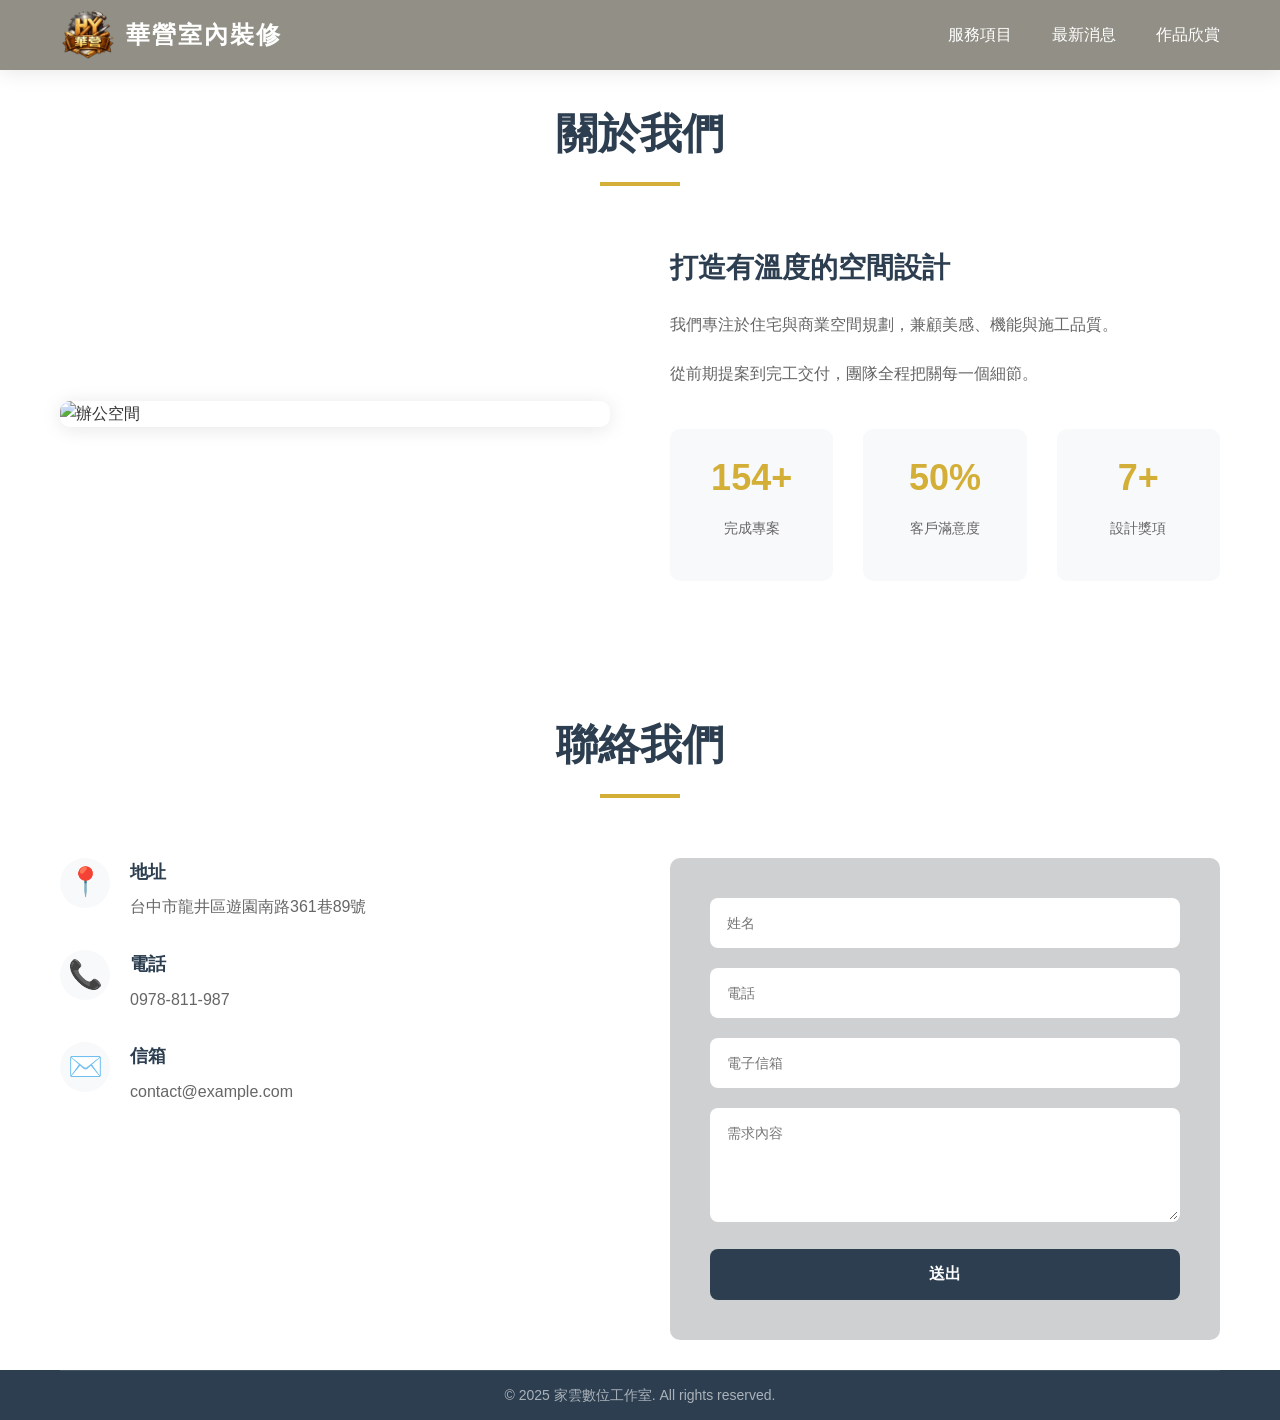
==== about.html @ d1ccf542 "first commit" ====
<!DOCTYPE html>
<html lang="zh-TW">
<head>
    <meta charset="UTF-8">
    <meta name="viewport" content="width=device-width, initial-scale=1.0">
    <title>公司簡介 | 華營室內裝修</title>
    <link rel="stylesheet" href="style.css">
</head>
<body class="solid-nav" data-page="about">
    <div id="site-header"></div>

    <section class="about">
        <div class="container">
            <div class="section-header">
                <h2 class="section-title">關於我們</h2>
                <div class="title-underline"></div>
            </div>
            <div class="about-content">
                <div class="about-image"><img src="https://images.unsplash.com/photo-1497366216548-37526070297c?w=800&q=80" alt="辦公空間"></div>
                <div class="about-text">
                    <h3>打造有溫度的空間設計</h3>
                    <p>我們專注於住宅與商業空間規劃，兼顧美感、機能與施工品質。</p>
                    <p>從前期提案到完工交付，團隊全程把關每一個細節。</p>
                    <div class="stats">
                        <div class="stat-item"><h4>300+</h4><p>完成專案</p></div>
                        <div class="stat-item"><h4>98%</h4><p>客戶滿意度</p></div>
                        <div class="stat-item"><h4>15+</h4><p>設計獎項</p></div>
                    </div>
                </div>
            </div>
        </div>
    </section>

    <div id="site-bottom"></div>
    <script src="layout.js"></script>
</body>
</html>
---- style.css ----
﻿/* ===== 全域樣式 ===== */
* {
    margin: 0;
    padding: 0;
    box-sizing: border-box;
}

:root {
    --primary-color: #2c3e50;
    --secondary-color: #d4af37;
    --text-dark: #333;
    --text-light: #666;
    --bg-light: #f8f9fa;
    --white: #ffffff;
    --shadow: 0 2px 20px rgba(0,0,0,0.1);
    --transition: all 0.3s ease;
}

html {
    scroll-behavior: smooth;
}

body {
    font-family: -apple-system, BlinkMacSystemFont, 'Segoe UI', 'Microsoft JhengHei', sans-serif;
    line-height: 1.6;
    color: var(--text-dark);
    overflow-x: hidden;
}

.home-splash {
    position: fixed;
    inset: 0;
    z-index: 20000;
    background: #000;
    display: flex;
    align-items: center;
    justify-content: center;
    opacity: 1;
    visibility: visible;
    transition: opacity 0.6s ease, visibility 0.6s ease;
}

.home-splash img {
    width: 100%;
    height: 100%;
    object-fit: cover;
}

.home-splash picture {
    width: 100%;
    height: 100%;
    display: block;
}

@media (max-width: 768px) {
    .home-splash img {
        width: 100vw;
        height: 100vh;
        object-fit: cover;
        object-position: center center;
    }
}

.home-splash.fade-out {
    opacity: 0;
    visibility: hidden;
    pointer-events: none;
}

img {
    max-width: 100%;
    height: auto;
    display: block;
}

a {
    text-decoration: none;
    color: inherit;
}

.logo-text {
    margin-left: 10px;
    font-size: 24px;
    font-weight: 700;
    color: var(--white);
    letter-spacing: 2px;
}

.container {
    max-width: 1200px;
    margin: 0 auto;
    padding: 0 20px;
}

/* ===== 導航欄 ===== */
.navbar {
    position: fixed;
    top: 0;
    width: 100%;
    background: transparent;
    backdrop-filter: none;
    -webkit-backdrop-filter: none;
    box-shadow: none;
    z-index: 1000;
    transition: var(--transition);
}

.navbar.scrolled {
    background: #79776bcf;
    backdrop-filter: blur(10px);
    -webkit-backdrop-filter: blur(10px);
    box-shadow: var(--shadow);
}

.nav-container {
    max-width: 1200px;
    margin: 0 auto;
    padding: 0 20px;
    display: flex;
    justify-content: space-between;
    align-items: center;
    height: 70px;
}

.logo {
    display: inline-flex;
    align-items: center;
}

.logo img {
    height: 56px;
    width: auto;
    display: block;
}

.nav-menu {
    display: flex;
    list-style: none;
    gap: 40px;
}

.nav-link {
    color: var(--white);
    font-weight: 500;
    transition: var(--transition);
    position: relative;
}

.nav-link::after {
    content: '';
    position: absolute;
    bottom: -5px;
    left: 0;
    width: 0;
    height: 2px;
    background: var(--secondary-color);
    transition: var(--transition);
}

.nav-link:hover::after {
    width: 100%;
}

.nav-link:hover {
    color: var(--secondary-color);
}

.nav-link.active {
    color: var(--secondary-color);
}

.nav-link.active::after {
    width: 100%;
}

.hamburger {
    display: none;
    flex-direction: column;
    cursor: pointer;
    gap: 5px;
}

.hamburger span {
    width: 25px;
    height: 3px;
    background: var(--white);
    transition: var(--transition);
}

/* ===== 主視覺區 ===== */
.hero {
    height: 100vh;
    background: linear-gradient(rgba(0,0,0,0.4), rgba(0,0,0,0.4)),
                url('https://images.unsplash.com/photo-1600210492493-0946911123ea?w=1920&q=80') center/cover;
    display: flex;
    align-items: center;
    justify-content: center;
    position: relative;
    color: var(--white);
    text-align: center;
}

.hero-overlay {
    position: absolute;
    top: 0;
    left: 0;
    width: 100%;
    height: 100%;
    background: linear-gradient(135deg, rgba(44, 62, 80, 0.6), rgba(212, 175, 55, 0.3));
}

.hero-content {
    position: relative;
    z-index: 2;
    animation: fadeInUp 1s ease;
}

.hero-title {
    font-size: 56px;
    font-weight: 700;
    margin-bottom: 20px;
    letter-spacing: 2px;
}

.hero-subtitle {
    font-size: 20px;
    margin-bottom: 40px;
    opacity: 0.9;
}

.cta-button {
    display: inline-block;
    padding: 15px 40px;
    background: var(--secondary-color);
    color: var(--white);
    font-weight: 600;
    border-radius: 50px;
    transition: var(--transition);
    text-transform: uppercase;
    letter-spacing: 1px;
}

.cta-button:hover {
    background: #c09d2f;
    transform: translateY(-3px);
    box-shadow: 0 10px 30px rgba(212, 175, 55, 0.3);
}

.scroll-indicator {
    position: absolute;
    bottom: 30px;
    left: 50%;
    transform: translateX(-50%);
}

.scroll-indicator span {
    display: block;
    width: 20px;
    height: 30px;
    border: 2px solid var(--white);
    border-radius: 15px;
    position: relative;
}

.scroll-indicator span::before {
    content: '';
    position: absolute;
    top: 5px;
    left: 50%;
    width: 4px;
    height: 8px;
    background: var(--white);
    border-radius: 2px;
    transform: translateX(-50%);
    animation: scroll 2s infinite;
}

@keyframes scroll {
    0% { top: 5px; opacity: 1; }
    100% { top: 15px; opacity: 0; }
}

@keyframes fadeInUp {
    from {
        opacity: 0;
        transform: translateY(30px);
    }
    to {
        opacity: 1;
        transform: translateY(0);
    }
}

/* ===== 區塊標題 ===== */
.section-header {
    text-align: center;
    margin-bottom: 60px;
}

.section-title {
    font-size: 42px;
    font-weight: 700;
    color: var(--primary-color);
    margin-bottom: 15px;
}

.title-underline {
    width: 80px;
    height: 4px;
    background: var(--secondary-color);
    margin: 0 auto;
}

.data-loading,
.data-error {
    width: 100%;
    text-align: center;
    color: var(--text-light);
    padding: 24px 12px;
}

.data-error {
    color: #b42318;
}

/* ===== 公司簡介 ===== */
.about {
    padding: 100px 0;
    background: var(--white);
}

.about-content {
    display: grid;
    grid-template-columns: 1fr 1fr;
    gap: 60px;
    align-items: center;
}

.about-image {
    border-radius: 10px;
    overflow: hidden;
    box-shadow: var(--shadow);
}

.about-image img {
    width: 100%;
    transition: var(--transition);
}

.about-image:hover img {
    transform: scale(1.05);
}

.about-text h3 {
    font-size: 28px;
    color: var(--primary-color);
    margin-bottom: 20px;
}

.about-text p {
    color: var(--text-light);
    margin-bottom: 20px;
    line-height: 1.8;
}

.stats {
    display: grid;
    grid-template-columns: repeat(3, 1fr);
    gap: 30px;
    margin-top: 40px;
}

.stat-item {
    text-align: center;
    padding: 20px;
    background: var(--bg-light);
    border-radius: 10px;
    transition: var(--transition);
}

.stat-item:hover {
    transform: translateY(-5px);
    box-shadow: var(--shadow);
}

.stat-item h4 {
    font-size: 36px;
    color: var(--secondary-color);
    margin-bottom: 10px;
}

.stat-item p {
    color: var(--text-light);
    font-size: 14px;
}

/* ===== 服務項目 ===== */
.services {
    padding: 100px 0;
    background: var(--bg-light);
}

.services-grid {
    display: grid;
    grid-template-columns: repeat(auto-fit, minmax(280px, 1fr));
    gap: 30px;
}

.service-card {
    background: var(--white);
    border-radius: 10px;
    overflow: hidden;
    box-shadow: var(--shadow);
    transition: var(--transition);
}

.service-card:hover {
    transform: translateY(-10px);
    box-shadow: 0 10px 40px rgba(0,0,0,0.15);
}

.service-image {
    height: 250px;
    overflow: hidden;
}

.service-image img {
    width: 100%;
    height: 100%;
    object-fit: cover;
    transition: var(--transition);
    cursor: zoom-in;
}

.service-card:hover .service-image img {
    transform: scale(1.1);
}

.service-content {
    padding: 30px;
}

.service-content h3 {
    font-size: 22px;
    color: var(--primary-color);
    margin-bottom: 15px;
}

.service-content p {
    color: var(--text-light);
    line-height: 1.7;
}

/* ===== 最新消息 ===== */
.news {
    padding: 100px 0;
    background: var(--white);
}

.news-grid {
    display: grid;
    grid-template-columns: repeat(auto-fit, minmax(320px, 1fr));
    gap: 40px;
}

.news-card {
    background: var(--white);
    border-radius: 10px;
    overflow: hidden;
    box-shadow: var(--shadow);
    transition: var(--transition);
}

.news-card:hover {
    transform: translateY(-10px);
    box-shadow: 0 10px 40px rgba(0,0,0,0.15);
}

.news-image {
    height: 220px;
    overflow: hidden;
    position: relative;
}

.news-image img {
    width: 100%;
    height: 100%;
    object-fit: cover;
    transition: var(--transition);
}

.news-card:hover .news-image img {
    transform: scale(1.1);
}

.news-date {
    position: absolute;
    top: 15px;
    right: 15px;
    background: var(--secondary-color);
    color: var(--white);
    padding: 8px 15px;
    border-radius: 20px;
    font-size: 12px;
    font-weight: 600;
}

.news-content {
    padding: 30px;
}

.news-content h3 {
    font-size: 20px;
    color: var(--primary-color);
    margin-bottom: 15px;
    line-height: 1.4;
}

.news-content p {
    color: var(--text-light);
    margin-bottom: 20px;
    line-height: 1.7;
}

.read-more {
    color: var(--secondary-color);
    font-weight: 600;
    transition: var(--transition);
}

.read-more:hover {
    color: var(--primary-color);
}

/* ===== 作品欣賞 ===== */
.portfolio {
    padding: 100px 0;
    background: var(--bg-light);
}

.portfolio-filters {
    display: flex;
    justify-content: center;
    gap: 20px;
    margin-bottom: 50px;
    flex-wrap: wrap;
}

.portfolio-toolbar {
    width: 100%;
    display: flex;
    justify-content: space-between;
    align-items: center;
    gap: 16px;
    flex-wrap: wrap;
}

.portfolio-filter-group {
    display: flex;
    gap: 12px;
    flex-wrap: wrap;
}

.portfolio-sort-group {
    display: inline-flex;
    align-items: center;
    gap: 8px;
}

.portfolio-sort-label {
    color: var(--text-dark);
    font-weight: 600;
}

.portfolio-sort-select {
    border: 2px solid var(--primary-color);
    border-radius: 999px;
    padding: 8px 14px;
    background: var(--white);
    color: var(--primary-color);
    font-weight: 600;
}

.filter-btn {
    padding: 10px 30px;
    background: var(--white);
    border: 2px solid var(--primary-color);
    color: var(--primary-color);
    border-radius: 30px;
    cursor: pointer;
    font-weight: 600;
    transition: var(--transition);
}

.filter-btn:hover,
.filter-btn.active {
    background: var(--primary-color);
    color: var(--white);
}

.portfolio-grid {
    display: grid;
    grid-template-columns: repeat(auto-fit, minmax(350px, 1fr));
    gap: 30px;
}

.portfolio-item {
    position: relative;
    border-radius: 10px;
    overflow: hidden;
    height: 300px;
    cursor: pointer;
    box-shadow: var(--shadow);
}

.portfolio-item img {
    width: 100%;
    height: 100%;
    object-fit: cover;
    transition: var(--transition);
}

.portfolio-overlay {
    position: absolute;
    top: 0;
    left: 0;
    width: 100%;
    height: 100%;
    background: linear-gradient(to top, rgba(44, 62, 80, 0.9), transparent);
    display: flex;
    flex-direction: column;
    justify-content: flex-end;
    padding: 30px;
    color: var(--white);
    opacity: 0;
    transition: var(--transition);
}

.portfolio-item:hover .portfolio-overlay {
    opacity: 1;
}

.portfolio-item:hover img {
    transform: scale(1.1);
}

.portfolio-overlay h3 {
    font-size: 24px;
    margin-bottom: 10px;
}

.portfolio-overlay p {
    font-size: 14px;
    opacity: 0.9;
}

.portfolio-item.hide {
    display: none;
}

/* ===== 360 全景 ===== */
.panorama {
    padding: 100px 0;
    background: var(--bg-light);
}

.panorama-viewer-card {
    background: var(--white);
    border-radius: 14px;
    overflow: hidden;
    box-shadow: var(--shadow);
}

.panorama-scene-controls {
    display: flex;
    flex-wrap: wrap;
    gap: 10px;
    padding: 16px 16px 12px;
    background: linear-gradient(180deg, #f8fafc 0%, #fff 100%);
    border-bottom: 1px solid #e7e9ee;
}

.panorama-scene-btn {
    border: 1px solid #d7dde5;
    background: #fff;
    color: var(--primary-color);
    padding: 8px 18px;
    border-radius: 999px;
    font-size: 14px;
    font-weight: 600;
    cursor: pointer;
    transition: var(--transition);
}

.panorama-scene-btn:hover {
    border-color: var(--secondary-color);
    color: var(--secondary-color);
}

.panorama-scene-btn.active {
    background: var(--primary-color);
    border-color: var(--primary-color);
    color: var(--white);
}

#panorama-viewer {
    width: 100%;
    height: clamp(320px, 60vh, 560px);
    background: #0f1720;
}

.panorama-note {
    padding: 18px 24px 22px;
    color: var(--text-light);
    font-size: 14px;
    background: linear-gradient(180deg, #fff 0%, #f7f8fa 100%);
}

.panorama-fallback {
    display: flex;
    align-items: center;
    justify-content: center;
    height: 100%;
    color: #cbd5e1;
    font-size: 15px;
    text-align: center;
    padding: 20px;
}

/* ===== 聯絡我們 ===== */
.contact {
    position: relative;
    padding:30px 0;
    background: var(--white);
    overflow: hidden;
}

.contact .container {
    position: relative;
    z-index: 2;
}

.contact-logo-background {
    position: absolute;
    inset: 0;
    display: flex;
    align-items: center;
    justify-content: center;
    pointer-events: none;
    z-index: 1;
}

.contact-logo-background img {
    width: 100%;
    max-width: 1000px;
    height: auto;
    opacity: 0.15;
    object-fit: contain;
}

.contact-content {
    display: grid;
    grid-template-columns: 1fr 1fr;
    gap: 60px;
}

.contact-info {
    display: flex;
    flex-direction: column;
    gap: 30px;
}

.info-item {
    display: flex;
    gap: 20px;
    align-items: flex-start;
}

.info-icon {
    font-size: 28px;
    width: 50px;
    height: 50px;
    background: var(--bg-light);
    display: flex;
    align-items: center;
    justify-content: center;
    border-radius: 50%;
    flex-shrink: 0;
}

.info-item h4 {
    color: var(--primary-color);
    margin-bottom: 8px;
    font-size: 18px;
}

.info-item p {
    color: var(--text-light);
    line-height: 1.6;
}

.social-links {
    display: flex;
    gap: 15px;
    margin-top: 20px;
}

.social-link {
    padding: 10px 25px;
    background: var(--primary-color);
    color: var(--white);
    border-radius: 25px;
    font-size: 14px;
    transition: var(--transition);
}

.social-link:hover {
    background: var(--secondary-color);
    transform: translateY(-3px);
}

.contact-form {
    background: #0f172033;
    padding: 40px;
    border-radius: 10px;
}

.form-group {
    margin-bottom: 20px;
}

.form-group input,
.form-group select,
.form-group textarea {
    width: 100%;
    padding: 15px;
    border: 2px solid transparent;
    border-radius: 8px;
    font-family: inherit;
    font-size: 14px;
    background: var(--white);
    transition: var(--transition);
}

.form-group input:focus,
.form-group select:focus,
.form-group textarea:focus {
    outline: none;
    border-color: var(--secondary-color);
}

.form-group textarea {
    resize: vertical;
}

.submit-btn {
    width: 100%;
    padding: 15px;
    background: var(--primary-color);
    color: var(--white);
    border: none;
    border-radius: 8px;
    font-size: 16px;
    font-weight: 600;
    cursor: pointer;
    transition: var(--transition);
}

.submit-btn:hover {
    background: var(--secondary-color);
    transform: translateY(-3px);
    box-shadow: 0 10px 30px rgba(212, 175, 55, 0.3);
}

/* ===== 頁尾 ===== */
.footer {
    background: var(--primary-color);
    color: var(--white);
    /* padding: 0px 0 5px; */
}

.footer-content {
    display: grid;
    grid-template-columns: repeat(auto-fit, minmax(200px, 1fr));
    gap: 40px;
    margin-bottom: 40px;
}

.footer-section h3 {
    font-size: 24px;
    margin: 15px 0px;
}

.footer-section h4 {
    font-size: 18px;
    margin: 15px 0px;
}

.footer-section p {
    opacity: 0.8;
    line-height: 1.6;
}

.footer-section ul {
    list-style: none;
}

.footer-section ul li {
    margin-bottom: 10px;
}

.footer-section ul li a {
    opacity: 0.8;
    transition: var(--transition);
}

.footer-section ul li a:hover {
    opacity: 1;
    color: var(--secondary-color);
}

.footer-bottom {
    text-align: center;
    padding: 13px;
    border-top: 1px solid rgba(255,255,255,0.1);
}

.footer-bottom p {
    opacity: 0.6;
    font-size: 14px;
}

/* ===== 返回頂部按鈕 ===== */
.back-to-top {
    position: fixed;
    bottom: 30px;
    right: 30px;
    width: 50px;
    height: 50px;
    background: var(--secondary-color);
    color: var(--white);
    border: none;
    border-radius: 50%;
    font-size: 24px;
    cursor: pointer;
    opacity: 0;
    visibility: hidden;
    transition: var(--transition);
    z-index: 999;
}

.back-to-top.show {
    opacity: 1;
    visibility: visible;
}

.back-to-top:hover {
    background: var(--primary-color);
    transform: translateY(-5px);
}

/* ===== 響應式設計 ===== */
@media (max-width: 968px) {
    .nav-menu {
        position: fixed;
        left: -100%;
        top: 70px;
        flex-direction: column;
        background: #79776bcf;
        width: 100%;
        text-align: center;
        transition: 0.3s;
        box-shadow: var(--shadow);
        padding: 30px 0;
        gap: 0;
    }

    .nav-menu.active {
        left: 0;
    }

    .nav-menu li {
        margin: 15px 0;
    }

    .hamburger {
        display: flex;
    }

    .hamburger.active span:nth-child(1) {
        transform: rotate(45deg) translate(8px, 8px);
    }

    .hamburger.active span:nth-child(2) {
        opacity: 0;
    }

    .hamburger.active span:nth-child(3) {
        transform: rotate(-45deg) translate(7px, -7px);
    }

    .hero-title {
        font-size: 40px;
    }

    .hero-subtitle {
        font-size: 16px;
    }

    .about-content,
    .contact-content {
        grid-template-columns: 1fr;
    }

    .stats {
        grid-template-columns: 1fr;
    }

    .section-title {
        font-size: 32px;
    }

    .portfolio-grid {
        grid-template-columns: 1fr;
    }
}

@media (max-width: 600px) {
    .logo img {
        height: 44px;
    }

    .contact-logo-background img {
        width: 120%;
        opacity: 0.06;
    }

    .hero-title {
        font-size: 32px;
    }

    .section-title {
        font-size: 28px;
    }

    .services-grid,
    .news-grid {
        grid-template-columns: 1fr;
    }

    .portfolio-filters {
        gap: 10px;
    }

    .portfolio-toolbar {
        justify-content: center;
    }

    .portfolio-filter-group {
        justify-content: center;
    }

    .portfolio-sort-group {
        width: 100%;
        justify-content: center;
    }

    .filter-btn {
        padding: 8px 20px;
        font-size: 14px;
    }

    .contact-form {
        padding: 25px;
    }

    .footer-content {
        grid-template-columns: 1fr;
        text-align: center;
    }
}
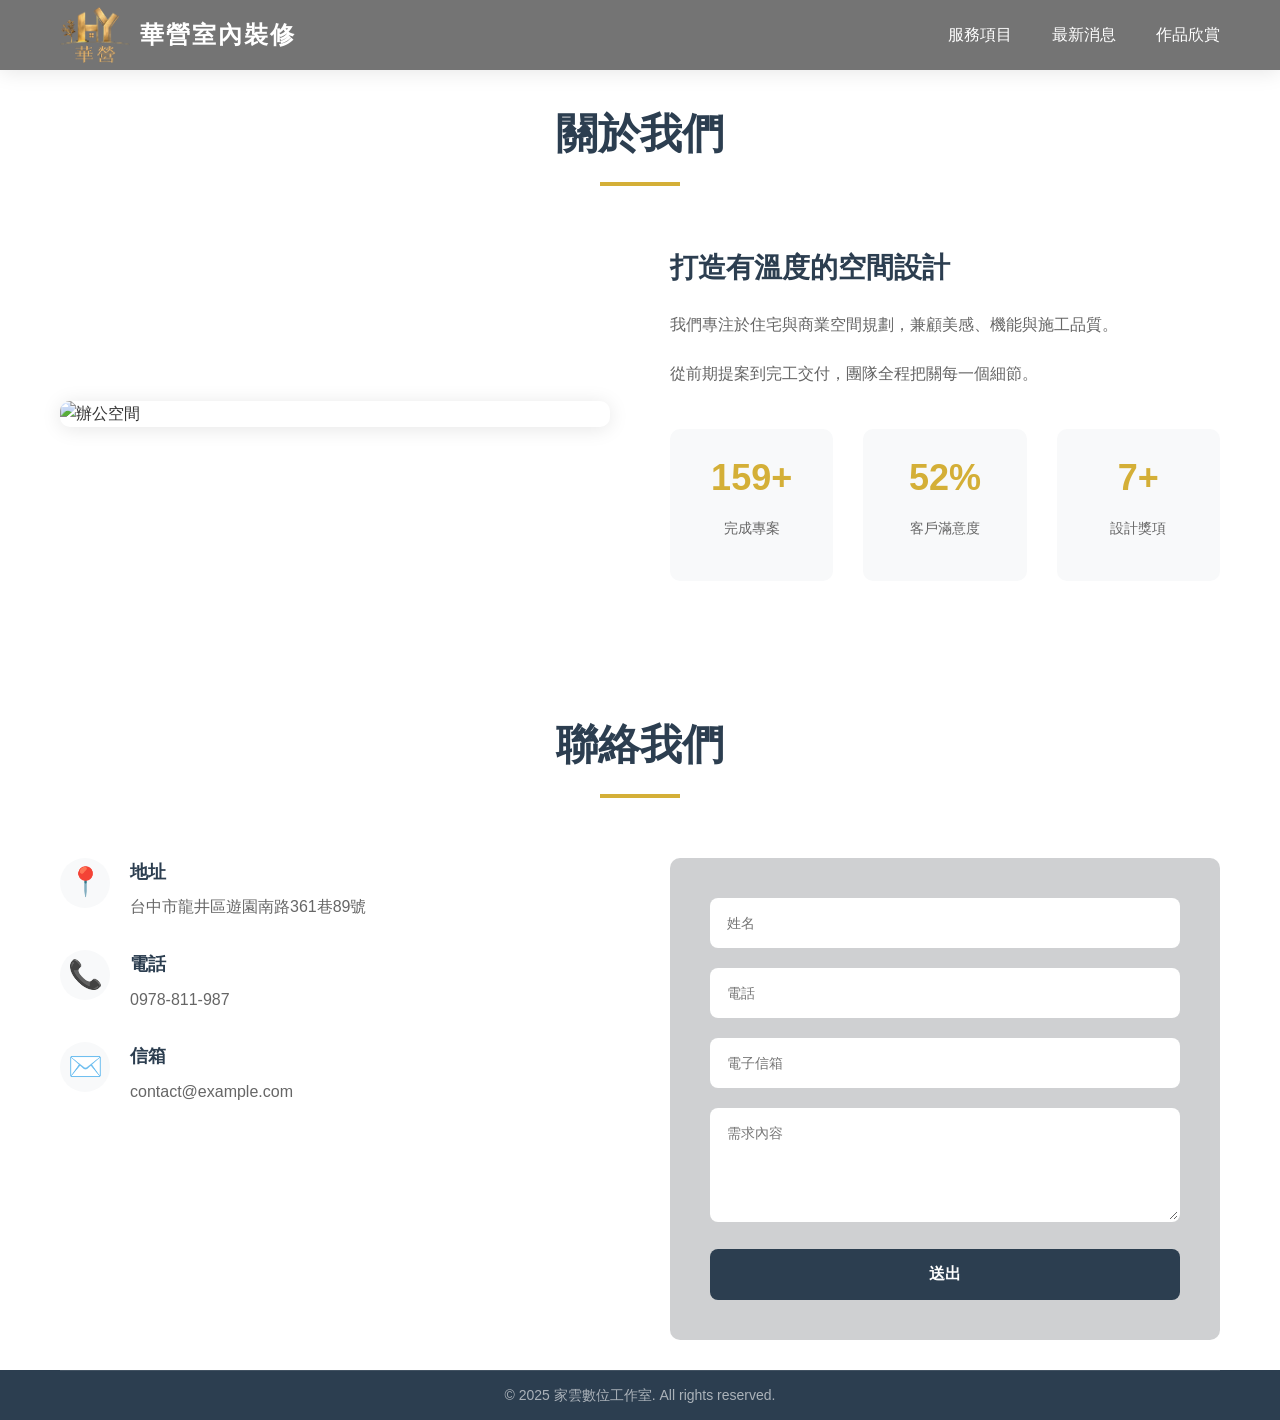
==== commit ba5adeff: "每頁都加上ico" ====
--- a/about.html
+++ b/about.html
@@ -1,11 +1,15 @@
 <!DOCTYPE html>
 <html lang="zh-TW">
+
 <head>
     <meta charset="UTF-8">
     <meta name="viewport" content="width=device-width, initial-scale=1.0">
     <title>公司簡介 | 華營室內裝修</title>
     <link rel="stylesheet" href="style.css">
+    <!-- 加入icon -->
+    <link rel="icon" href="./assets/hy_ico.ico" type="image/x-icon">
 </head>
+
 <body class="solid-nav" data-page="about">
     <div id="site-header"></div>
 
@@ -16,15 +20,25 @@
                 <div class="title-underline"></div>
             </div>
             <div class="about-content">
-                <div class="about-image"><img src="https://images.unsplash.com/photo-1497366216548-37526070297c?w=800&q=80" alt="辦公空間"></div>
+                <div class="about-image"><img
+                        src="https://images.unsplash.com/photo-1497366216548-37526070297c?w=800&q=80" alt="辦公空間"></div>
                 <div class="about-text">
                     <h3>打造有溫度的空間設計</h3>
                     <p>我們專注於住宅與商業空間規劃，兼顧美感、機能與施工品質。</p>
                     <p>從前期提案到完工交付，團隊全程把關每一個細節。</p>
                     <div class="stats">
-                        <div class="stat-item"><h4>300+</h4><p>完成專案</p></div>
-                        <div class="stat-item"><h4>98%</h4><p>客戶滿意度</p></div>
-                        <div class="stat-item"><h4>15+</h4><p>設計獎項</p></div>
+                        <div class="stat-item">
+                            <h4>300+</h4>
+                            <p>完成專案</p>
+                        </div>
+                        <div class="stat-item">
+                            <h4>98%</h4>
+                            <p>客戶滿意度</p>
+                        </div>
+                        <div class="stat-item">
+                            <h4>15+</h4>
+                            <p>設計獎項</p>
+                        </div>
                     </div>
                 </div>
             </div>
@@ -34,4 +48,5 @@
     <div id="site-bottom"></div>
     <script src="layout.js"></script>
 </body>
-</html>
+
+</html>
--- a/style.css
+++ b/style.css
@@ -106,7 +106,7 @@
 }
 
 .navbar.scrolled {
-    background: #79776bcf;
+    background: #2121219f;
     backdrop-filter: blur(10px);
     -webkit-backdrop-filter: blur(10px);
     box-shadow: var(--shadow);
